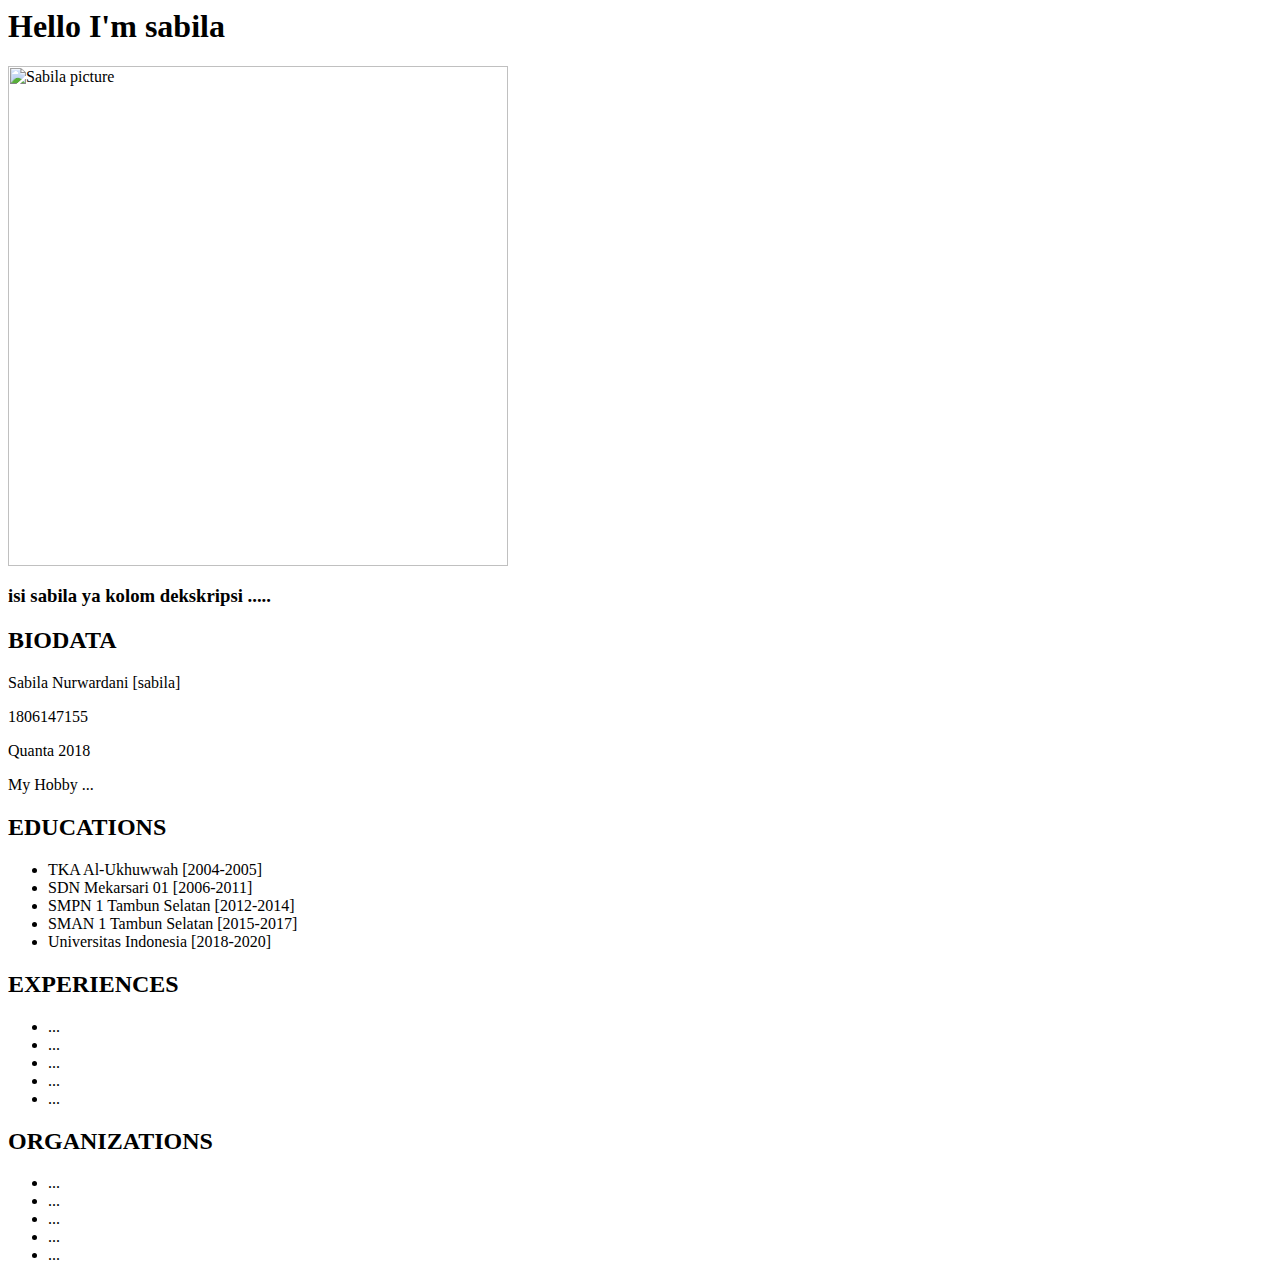
==== index.html @ 8837dfdc "Update tugas.html" ====
<html>
    <Head>
        <title>"Nurwardaniz"</title>
    </Head>
    <body>
        <h1 id="judul">Hello I'm sabila</h1>
        <img id ="foto home" src="https://i.ibb.co/4NBcwxQ/foto.jpg" alt="Sabila picture" height="500">
        <h3 id ="dekskripsi">isi sabila ya kolom dekskripsi .....</h3>
        
        <h2 id = "subjudulHome">BIODATA</h2>
        <div class="biodata">
            <p>Sabila Nurwardani [sabila] </p>            
            <p>1806147155</p>
            <P>Quanta 2018</P>
            <p>My Hobby ...</p>
        </div>

        <h2 id ="subjudulHome">EDUCATIONS</h2>
        <div class ="pendidikan">
            <ul>
                <li>TKA Al-Ukhuwwah [2004-2005]</li>
                <li>SDN Mekarsari 01 [2006-2011]</li>
                <li>SMPN 1 Tambun Selatan [2012-2014]</li>
                <li>SMAN 1 Tambun Selatan [2015-2017]</li>
                <li>Universitas Indonesia [2018-2020]</li>
            </ul>
        </div>

        <h2 id="subjudulHome">EXPERIENCES</h2>
        <div class ="pengalaman">
            <ul>
                <li>...</li>
                <li>...</li>
                <li>...</li>
                <li>...</li>
                <li>...</li>
            </ul>
                     
        </div>

        
        <h2 id="subjudulHome">ORGANIZATIONS</h2>
        <div class ="organisasi">
            <ul>
                <li>...</li>
                <li>...</li>
                <li>...</li>
                <li>...</li>
                <li>...</li>
             </ul>
           
        </div>



    </body>
</html>
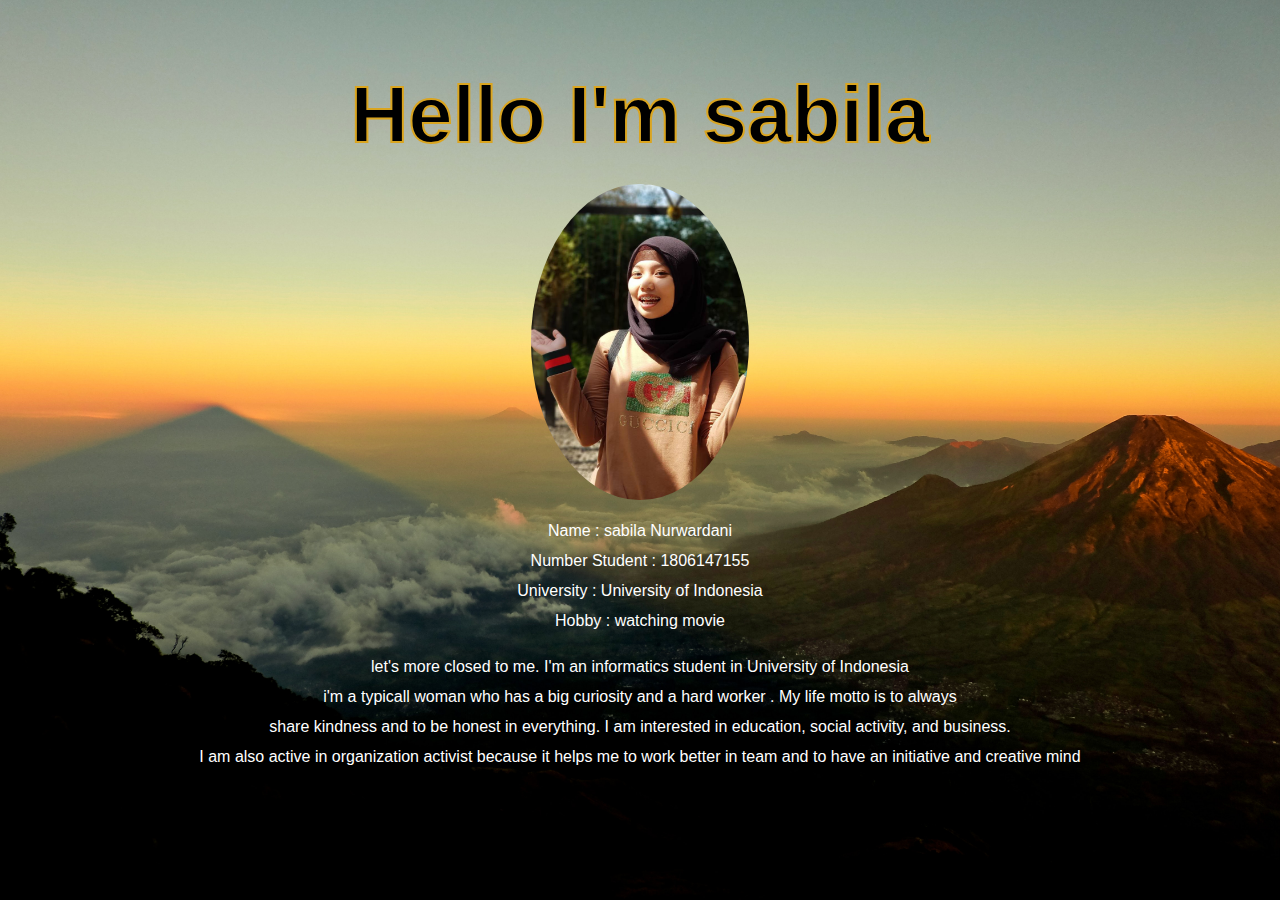
==== commit 06850e22: "updating css" ====
--- a/index.html
+++ b/index.html
@@ -1,57 +1,23 @@
 <html>
-    <Head>
-        <title>"Nurwardaniz"</title>
-    </Head>
-    <body>
-        <h1 id="judul">Hello I'm sabila</h1>
-        <img id ="foto home" src="https://i.ibb.co/4NBcwxQ/foto.jpg" alt="Sabila picture" height="500">
-        <h3 id ="dekskripsi">isi sabila ya kolom dekskripsi .....</h3>
-        
-        <h2 id = "subjudulHome">BIODATA</h2>
-        <div class="biodata">
-            <p>Sabila Nurwardani [sabila] </p>            
-            <p>1806147155</p>
-            <P>Quanta 2018</P>
-            <p>My Hobby ...</p>
-        </div>
 
-        <h2 id ="subjudulHome">EDUCATIONS</h2>
-        <div class ="pendidikan">
-            <ul>
-                <li>TKA Al-Ukhuwwah [2004-2005]</li>
-                <li>SDN Mekarsari 01 [2006-2011]</li>
-                <li>SMPN 1 Tambun Selatan [2012-2014]</li>
-                <li>SMAN 1 Tambun Selatan [2015-2017]</li>
-                <li>Universitas Indonesia [2018-2020]</li>
-            </ul>
-        </div>
+<Head>
+    <meta charset="UTF-8">
+    <title>"Nurwardaniz"</title>
+    <link href="main.css" rel="stylesheet" type="text/css">
+</Head>
 
-        <h2 id="subjudulHome">EXPERIENCES</h2>
-        <div class ="pengalaman">
-            <ul>
-                <li>...</li>
-                <li>...</li>
-                <li>...</li>
-                <li>...</li>
-                <li>...</li>
-            </ul>
-                     
-        </div>
+<body>
+    <div id="home">
+        <h1 id="judulHome">Hello I'm sabila</h1>
+        <img id="picProfile" src="foto.jpg" alt="Sabila picture" height="350px" weight="350px">
 
-        
-        <h2 id="subjudulHome">ORGANIZATIONS</h2>
-        <div class ="organisasi">
-            <ul>
-                <li>...</li>
-                <li>...</li>
-                <li>...</li>
-                <li>...</li>
-                <li>...</li>
-             </ul>
-           
-        </div>
+        <p class="content">Name : sabila Nurwardani<br/> Number Student : 1806147155<br/> University : University of Indonesia<br/> Hobby : watching movie </p>
 
+        <p class="content">let's more closed to me. I'm an informatics student in University of Indonesia<br/> i'm a typicall woman who has a big curiosity and a hard worker . My life motto is to always<br/> share kindness and to be honest in everything. I am interested
+            in education, social activity, and business. <br/>I am also active in organization activist because it helps me to work better in team and to have an initiative and creative mind
+        </p>
+    </div>
 
+</body>
 
-    </body>
 </html>--- a/main.css
+++ b/main.css
@@ -0,0 +1,40 @@
+body {
+    font-family: -apple-system, BlinkMacSystemFont, 'Segoe UI', Roboto, Oxygen, Ubuntu, Cantarell, 'Open Sans', 'Helvetica Neue', sans-serif;
+    text-align: center;
+    line-height: 30px;
+    margin-top: 100px;
+    margin-left: auto;
+    margin-right: auto;
+    background-image: url(mountain.jpg);
+    background-size: cover;
+    background-repeat: no-repeat;
+}
+
+h1 {
+    font-family: "comic san ms", 'Helvetica Neue', sans-serif;
+    font-size: 500%;
+}
+
+#home {
+    margin: 0 auto;
+}
+
+#judulHome {
+    color: white;
+    -webkit-text-fill-color: black;
+    -webkit-text-stroke-width: 2px;
+    -webkit-text-stroke-color: goldenrod;
+}
+
+.content {
+    color: white;
+}
+
+#picProfile {
+    border-radius: 80%;
+    width: 17%;
+    height: 40%;
+    object-fit: cover;
+    margin-left: auto;
+    margin-right: auto;
+}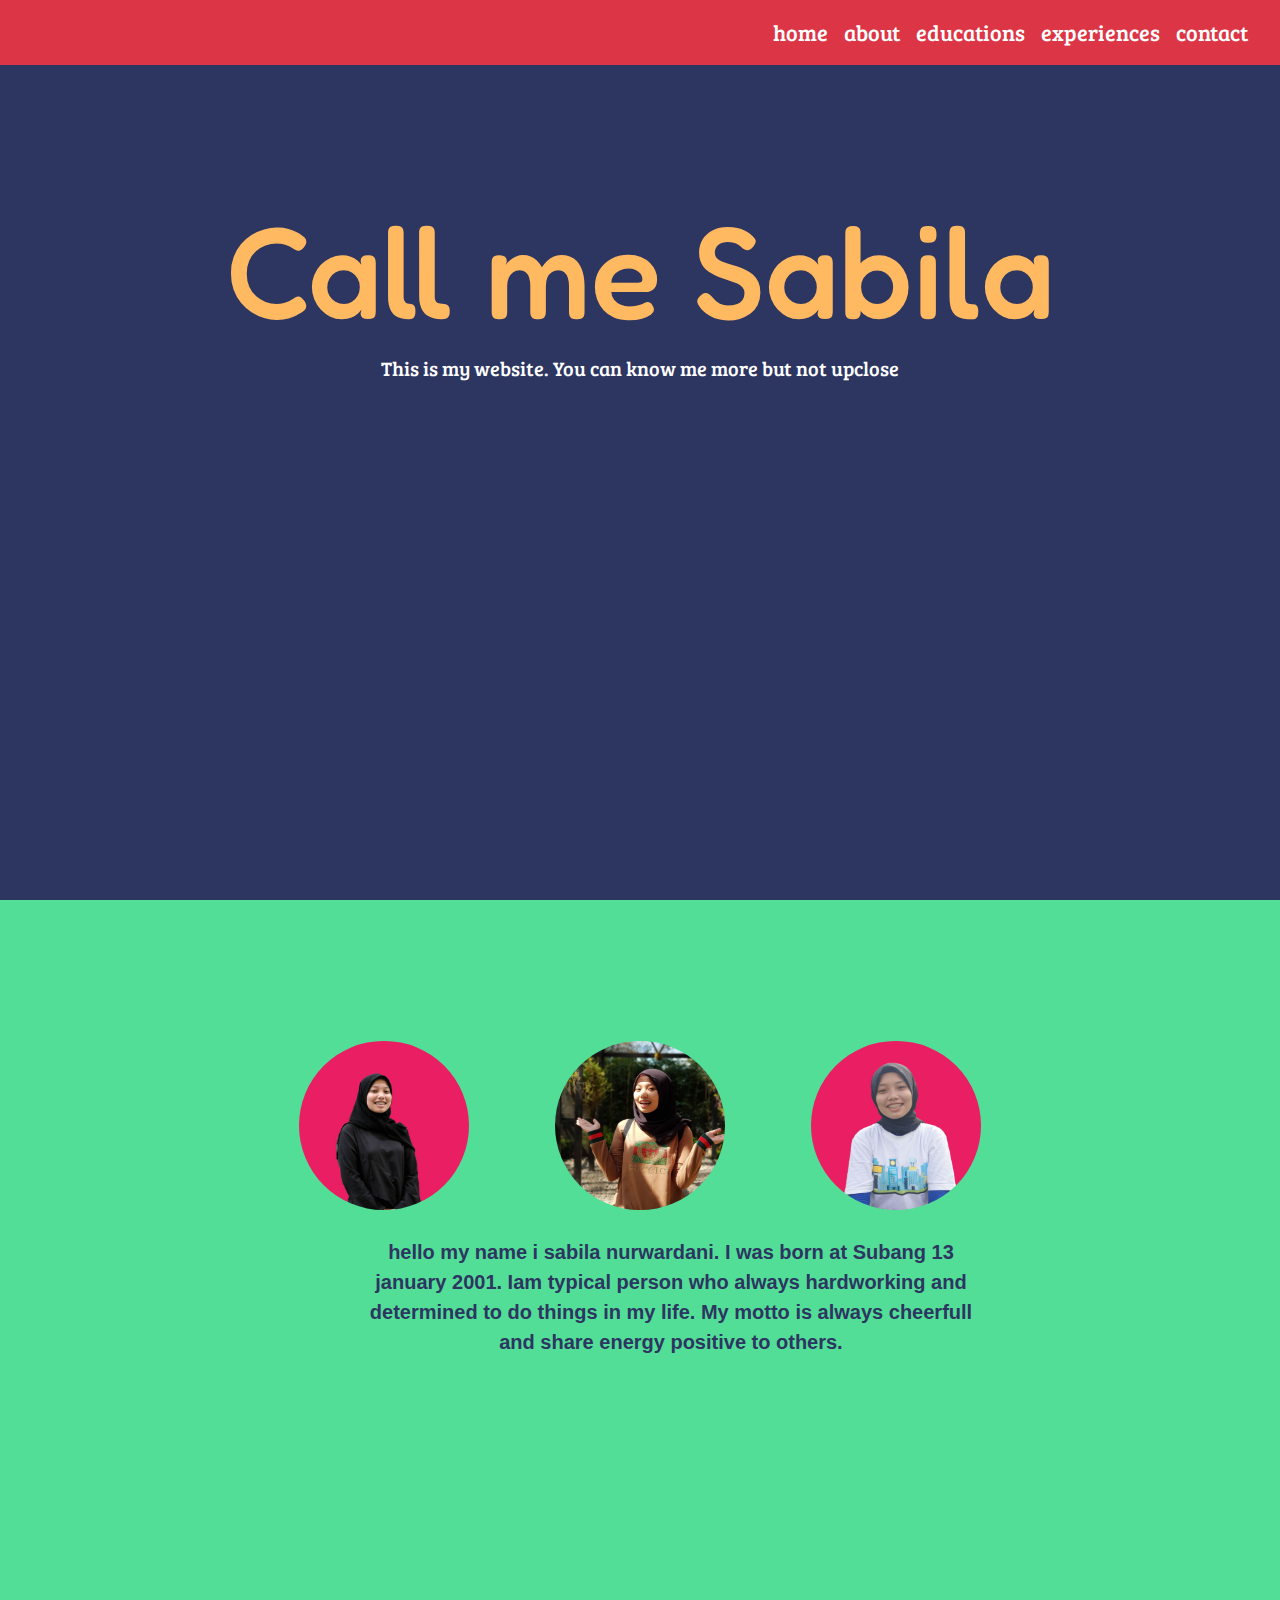
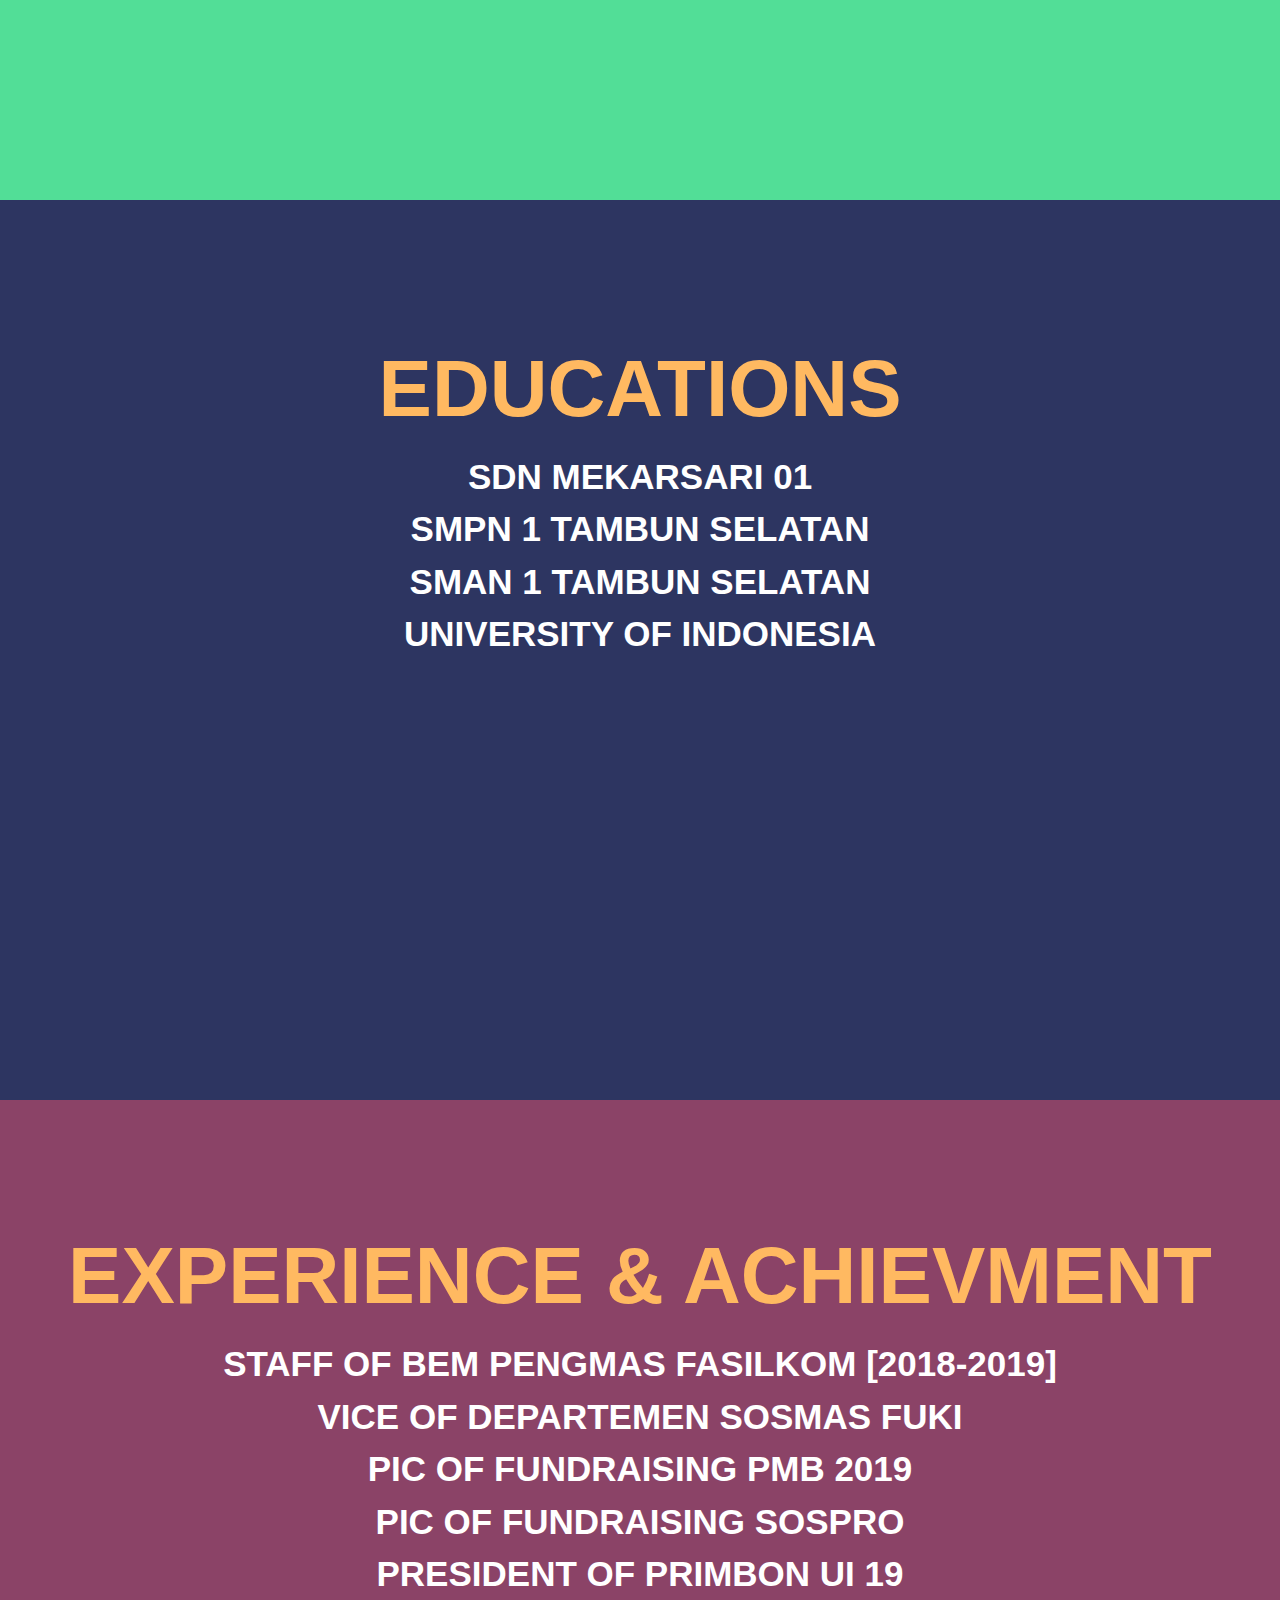
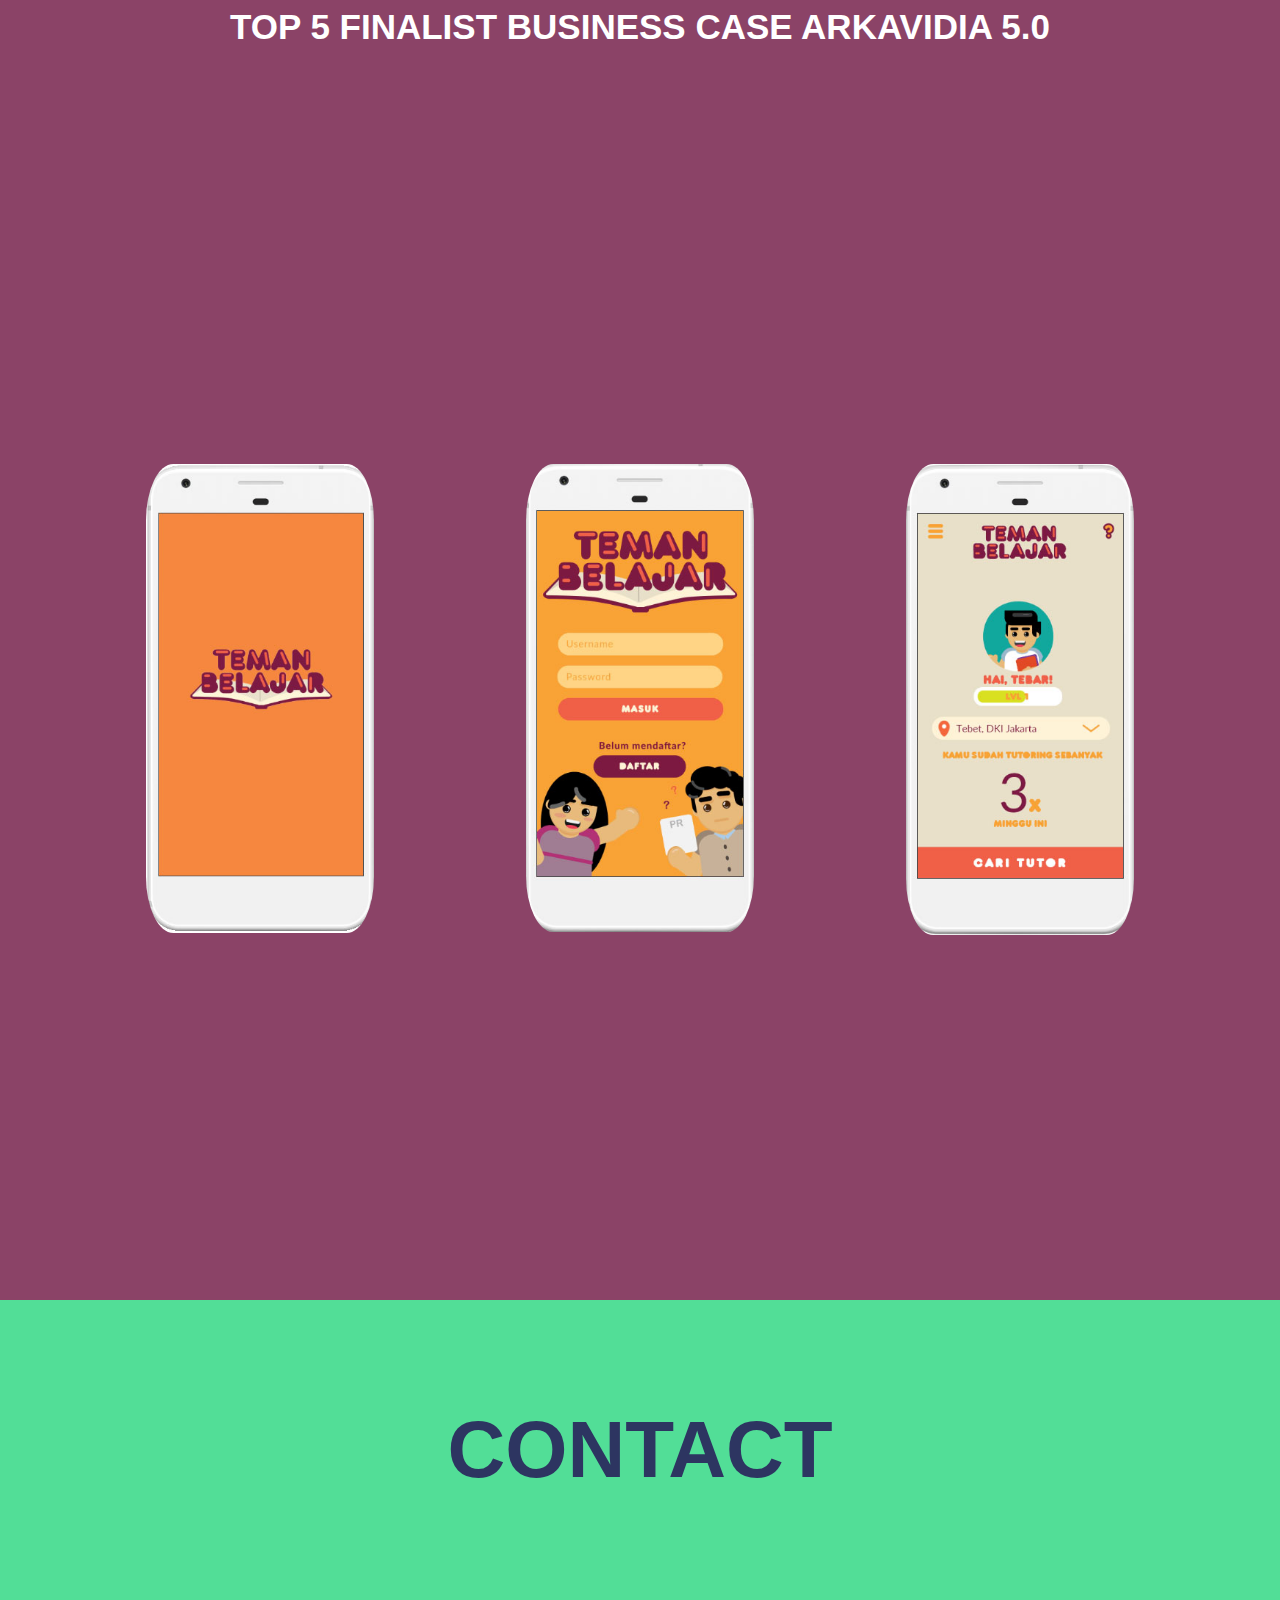
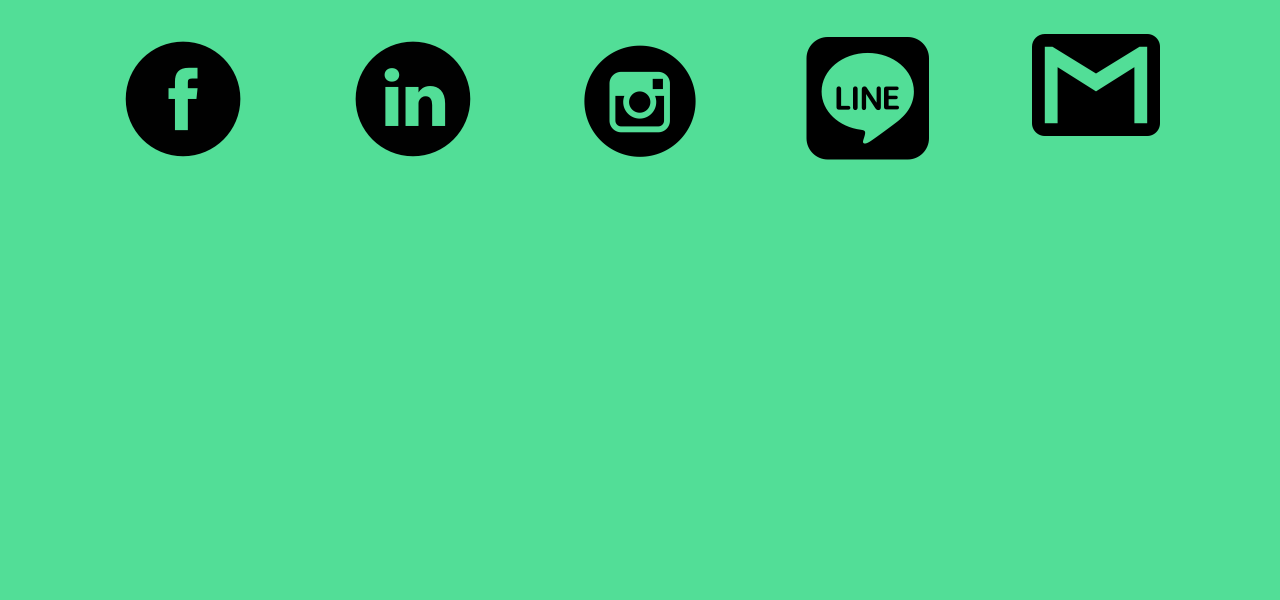
==== commit e5bd08c4: "update story2" ====
--- a/index.html
+++ b/index.html
@@ -1,23 +1,140 @@
 <html>
 
-<Head>
+<head>
     <meta charset="UTF-8">
     <title>"Nurwardaniz"</title>
-    <link href="main.css" rel="stylesheet" type="text/css">
-</Head>
+
+    <link rel="stylesheet" href="https://stackpath.bootstrapcdn.com/bootstrap/4.3.1/css/bootstrap.min.css" integrity="sha384-ggOyR0iXCbMQv3Xipma34MD+dH/1fQ784/j6cY/iJTQUOhcWr7x9JvoRxT2MZw1T" crossorigin="anonymous">
+    <link rel="stylesheet" type="text/css" href="main.css">
+    <!--linkfont-->
+    <link href="https://fonts.googleapis.com/css?family=Fredoka+One&display=swap" rel="stylesheet">
+    <link href="https://fonts.googleapis.com/css?family=Bree+Serif&display=swap" rel="stylesheet">
+</head>
 
 <body>
-    <div id="home">
-        <h1 id="judulHome">Hello I'm sabila</h1>
-        <img id="picProfile" src="foto.jpg" alt="Sabila picture" height="350px" weight="350px">
+    <!----------------------------------HEADER-------------------------------------->
+    <nav class="navbar navbar-expand-md navbar-dark bg-danger fixed-top">
+        <button class="navbar-toggler" type="button" data-toggle="collapse" data-target="#navbarNavAltMarkup" aria-controls="navbarNavAltMarkup" aria-expanded="false" aria-label="Toggle navigation">
+              <span class="navbar-toggler-icon"></span>
+            </button>
+        <div class="collapse navbar-collapse" id="navbarNavAltMarkup">
+            <div class="navbar-nav">
+                <a class="nav-item nav-link" href="#home">home <span class="sr-only">(current)</span></a>
+                <a class="nav-item nav-link" href="#about">about</a>
+                <a class="nav-item nav-link" href="#background">educations</a>
+                <a class="nav-item nav-link" href="#experiences">experiences</a>
+                <a class="nav-item nav-link" href="#contact">contact</a>
+            </div>
+        </div>
+    </nav>
+    <!----------------------------------HOME-------------------------------------->
+    <section class="darkblueBg" id="home">
+        <div id="isiHome">
+            <h1 class="fontFredoka">Call me Sabila</h1>
+            <h3 class="fontBree">This is my website. You can know me more but not upclose </h3>
+        </div>
+    </section>
 
-        <p class="content">Name : sabila Nurwardani<br/> Number Student : 1806147155<br/> University : University of Indonesia<br/> Hobby : watching movie </p>
 
-        <p class="content">let's more closed to me. I'm an informatics student in University of Indonesia<br/> i'm a typicall woman who has a big curiosity and a hard worker . My life motto is to always<br/> share kindness and to be honest in everything. I am interested
-            in education, social activity, and business. <br/>I am also active in organization activist because it helps me to work better in team and to have an initiative and creative mind
-        </p>
-    </div>
+    <!----------------------------------ABOUT-------------------------------------->
+    <section class="greenBg" id="about">
+        <div class="containerAbout">
+            <div class="container">
+                <div class="row">
+                    <div class="col-sm">
+                        <img class="fotoProfile" src="foto2.jpg" alt="profile_one">
+                    </div>
+                    <div class="col-sm">
+                        <img class="fotoProfile" src="foto.jpg" alt="profile_two">
+                    </div>
+                    <div class="col-sm">
+                        <img class="fotoProfile" src="foto7.jpg" alt="profile_three">
+                    </div>
+                </div>
+            </div>
+            <div class="paragAbout">
+                <p class="paragAbout"> hello my name i sabila nurwardani. I was born at Subang 13 january 2001. Iam typical person who always hardworking and determined to do things in my life. My motto is always cheerfull and share energy positive to others.</p>
+            </div>
 
+
+        </div>
+
+
+    </section>
+
+    <section class="darkblueBg" id="background">
+        <div class="marginBackground">
+            <h2 class="judulBackground">EDUCATIONS</h2>
+            <p id="isiEdu">SDN MEKARSARI 01<br> SMPN 1 TAMBUN SELATAN</br>
+                SMAN 1 TAMBUN SELATAN </br>
+                UNIVERSITY OF INDONESIA</p>
+            </p>
+        </div>
+    </section>
+
+    <section class="purpleBg" id="experiences">
+        <div class="marginBackgroundExperience">
+            <h2 class="judulBackground" id="judulExp">EXPERIENCE & ACHIEVMENT</h2>
+            <p id="isiExp">STAFF OF BEM PENGMAS FASILKOM [2018-2019]<br> VICE OF DEPARTEMEN SOSMAS FUKI</br>
+                PIC OF FUNDRAISING PMB 2019</br>
+                PIC OF FUNDRAISING SOSPRO</br>
+                PRESIDENT OF PRIMBON UI 19 </br>
+                TOP 5 FINALIST BUSINESS CASE ARKAVIDIA 5.0
+            </p>
+        </div>
+    </section>
+
+    <section class="purpleBg" id="#portofolio">
+        <div class="container portof">
+            <div class="row">
+                <div class="col-sm">
+                    <a href="https://marvelapp.com/59je8af" target="_blank">
+                        <img class="imgPortof" src="portof1New.png" alt="portof1">
+                    </a>
+                </div>
+                <div class="col-sm">
+                    <a href="https://marvelapp.com/59je8af" target="_blank">
+                        <img class="imgPortof" src="portof2New.png" href="https://marvelapp.com/59je8af" alt="portof2">
+                    </a>
+                </div>
+                <div class="col-sm">
+                    <a href="https://marvelapp.com/59je8af" target="_blank">
+                        <img class="imgPortof" src="porotf3New.png" href="https://marvelapp.com/59je8af" alt="portof3">
+                    </a>
+                </div>
+            </div>
+        </div>
+    </section>
+    <!----------------------CONTACT--------------------------->
+    <section class="greenBg" id="contact">
+        <h2 id="judulContact">CONTACT</h2>
+        <div class="container">
+            <div class="row">
+                <div class="col-sm">
+                    <img src="facebook.png" alt="facebook">
+                </div>
+                <div class="col-sm">
+                    <img src="linkedin.png" alt="linkedin">
+                </div>
+                <div class="col-sm">
+                    <img src="instagram.png" alt="instagram">
+                </div>
+                <div class="col-sm">
+                    <img src="line.png" alt="line">
+                </div>
+                <div class="col-sm">
+                    <img src="gmail.png" alt="gmail">
+                </div>
+            </div>
+
+        </div>
+    </section>
+
+    <!-- Optional JavaScript-->
+    <!--jQuery first, then Popper.js, then Bootstrap JS-->
+    <script src="https://code.jquery.com/jquery-3.3.1.slim.min.js" integrity="sha384-q8i/X+965DzO0rT7abK41JStQIAqVgRVzpbzo5smXKp4YfRvH+8abtTE1Pi6jizo" crossorigin="anonymous"></script>
+    <script src="https://cdnjs.cloudflare.com/ajax/libs/popper.js/1.14.7/umd/popper.min.js" integrity="sha384-UO2eT0CpHqdSJQ6hJty5KVphtPhzWj9WO1clHTMGa3JDZwrnQq4sF86dIHNDz0W1" crossorigin="anonymous"></script>
+    <script src="https://stackpath.bootstrapcdn.com/bootstrap/4.3.1/js/bootstrap.min.js" integrity="sha384-JjSmVgyd0p3pXB1rRibZUAYoIIy6OrQ6VrjIEaFf/nJGzIxFDsf4x0xIM+B07jRM" crossorigin="anonymous"></script>
 </body>
 
 </html>--- a/main.css
+++ b/main.css
@@ -1,40 +1,170 @@
-body {
-    font-family: -apple-system, BlinkMacSystemFont, 'Segoe UI', Roboto, Oxygen, Ubuntu, Cantarell, 'Open Sans', 'Helvetica Neue', sans-serif;
-    text-align: center;
-    line-height: 30px;
-    margin-top: 100px;
-    margin-left: auto;
-    margin-right: auto;
-    background-image: url(mountain.jpg);
-    background-size: cover;
-    background-repeat: no-repeat;
-}
-
-h1 {
-    font-family: "comic san ms", 'Helvetica Neue', sans-serif;
-    font-size: 500%;
-}
-
-#home {
-    margin: 0 auto;
-}
-
-#judulHome {
-    color: white;
-    -webkit-text-fill-color: black;
-    -webkit-text-stroke-width: 2px;
-    -webkit-text-stroke-color: goldenrod;
-}
-
-.content {
-    color: white;
-}
-
-#picProfile {
-    border-radius: 80%;
-    width: 17%;
-    height: 40%;
-    object-fit: cover;
-    margin-left: auto;
-    margin-right: auto;
-}+        * {
+            padding: 0;
+            margin: 0;
+        }
+        
+        section {
+            height: 100%;
+            background-size: cover;
+            text-align: center;
+        }
+        
+        .purpleBg {
+            background-color: #8b4367;
+        }
+        /*----------------------------atur navbar-------------------------*/
+        
+        .collapse {
+            margin-left: 60%;
+        }
+        
+        .navbar-dark .navbar-nav .nav-link {
+            font-family: "Bree Serif";
+            font-size: 22px;
+            color: white !important;
+        }
+        
+        .nav-item {
+            text-align: right;
+        }
+        
+        .darkblueBg {
+            background-color: #2D3561;
+        }
+        
+        .greenBg {
+            background-color: #52DE97;
+            overflow: hidden;
+        }
+        
+        .nav-top {
+            background-color: #ff6464;
+            overflow: hidden;
+        }
+        
+        .nav-top a {
+            text-decoration: none;
+            float: left;
+        }
+        /*----------------------------atur navbar-------------------------*/
+        
+        .fontBree {
+            font-family: "Bree Serif";
+        }
+        
+        .fontFredoka {
+            font-family: "Fredoka One";
+        }
+        
+        .colorDarkBlue {
+            color: #2D3561;
+        }
+        
+        #isiHome {
+            padding-top: 15%;
+            padding-left: 5%;
+            padding-right: 5%;
+        }
+        
+        #home h1 {
+            font-size: 130px;
+            color: #FFB961;
+        }
+        
+        #home h3 {
+            font-size: 20px;
+            color: #ffffff;
+        }
+        /*---------------------------ABOUT-----------*/
+        
+        .container {
+            padding-top: 10%;
+        }
+        
+        .containerAbout {
+            padding-top: 5%;
+            padding-left: 20%;
+            padding-right: 20%;
+        }
+        
+        .fotoProfile {
+            max-width: 75%;
+            border-radius: 50%;
+        }
+        
+        .paragAbout {
+            width: 130px;
+            height: 200px;
+            text-align: center;
+            padding-top: 2%;
+            padding-left: 8%;
+            padding-right: 25%;
+            padding-bottom: 30%;
+            height: 500px;
+            width: 800px;
+            font-family: adobe-gothic-std, sans-serif;
+            font-weight: bold;
+            font-size: 20px;
+            color: #2D3561;
+        }
+        /*-----------------------------backgrounnd------------------*/
+        
+        .marginBackground {
+            padding-top: 11%;
+            padding-left: 3%;
+            padding-right: 3%;
+            padding-bottom: 10%;
+        }
+        
+        .judulBackground {
+            font-family: adobe-gothic-std, sans-serif;
+            font-size: 80px;
+            color: #FFB961;
+            font-weight: bold;
+        }
+        
+        .marginBackgroundExperience {
+            padding-top: 10%;
+            padding-left: 3%;
+            padding-right: 3%;
+            padding-bottom: 10%;
+        }
+        
+        #isiEdu {
+            padding-top: 0.5%;
+            font-family: adobe-gothic-std, sans-serif;
+            font-size: 35px;
+            color: #ffffff;
+            font-weight: bold;
+        }
+        /*-----------------CONTACT------------*/
+        
+        #judulExp {
+            color: #FFB961;
+        }
+        
+        #isiExp {
+            padding-top: 0.5%;
+            font-family: adobe-gothic-std, sans-serif;
+            font-size: 35px;
+            color: #ffffff;
+            font-weight: bold;
+        }
+        /*------------------------*/
+        
+        .portof {
+            padding-top: 5% !important;
+        }
+        
+        .imgPortof {
+            border-radius: 12%;
+            width: 65%;
+        }
+        
+        #judulContact {
+            padding-top: 8%;
+            font-family: adobe-gothic-std, sans-serif;
+            font-size: 80px;
+            color: #2D3561;
+            font-weight: bold;
+        }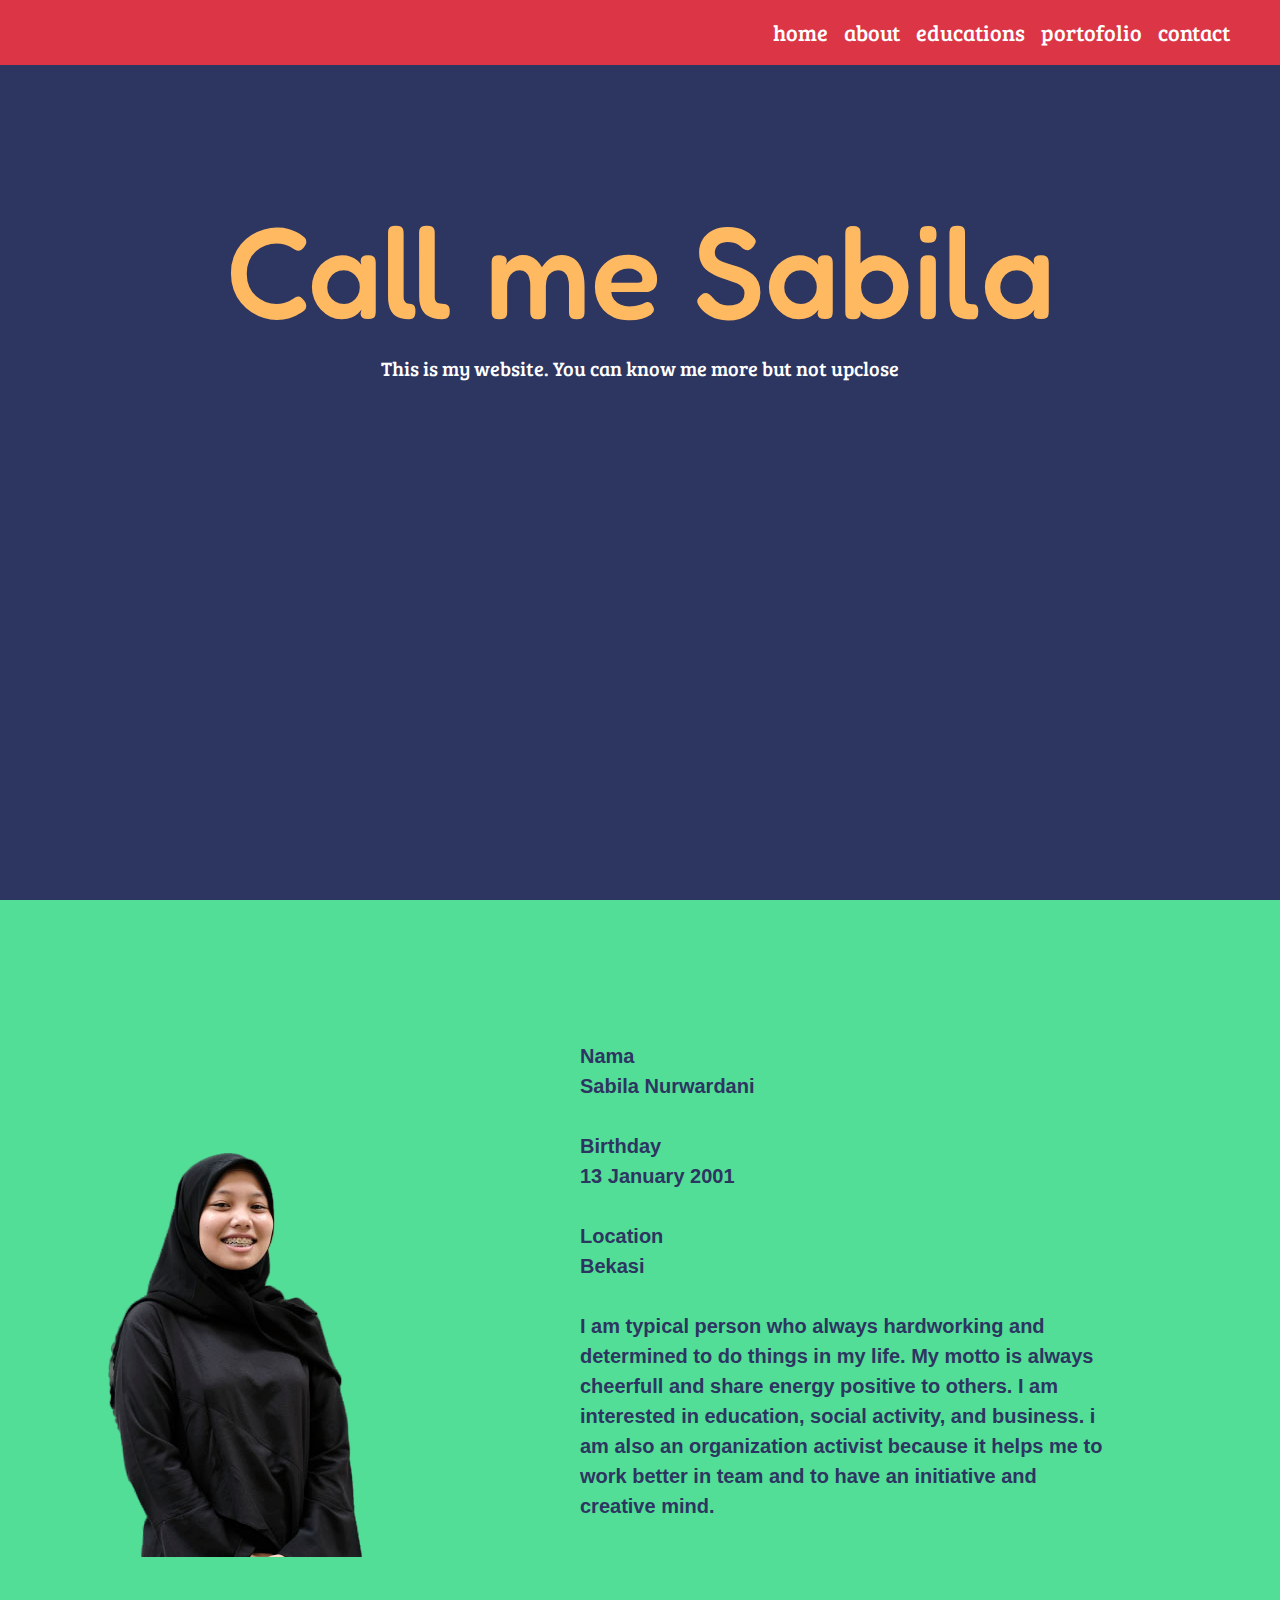
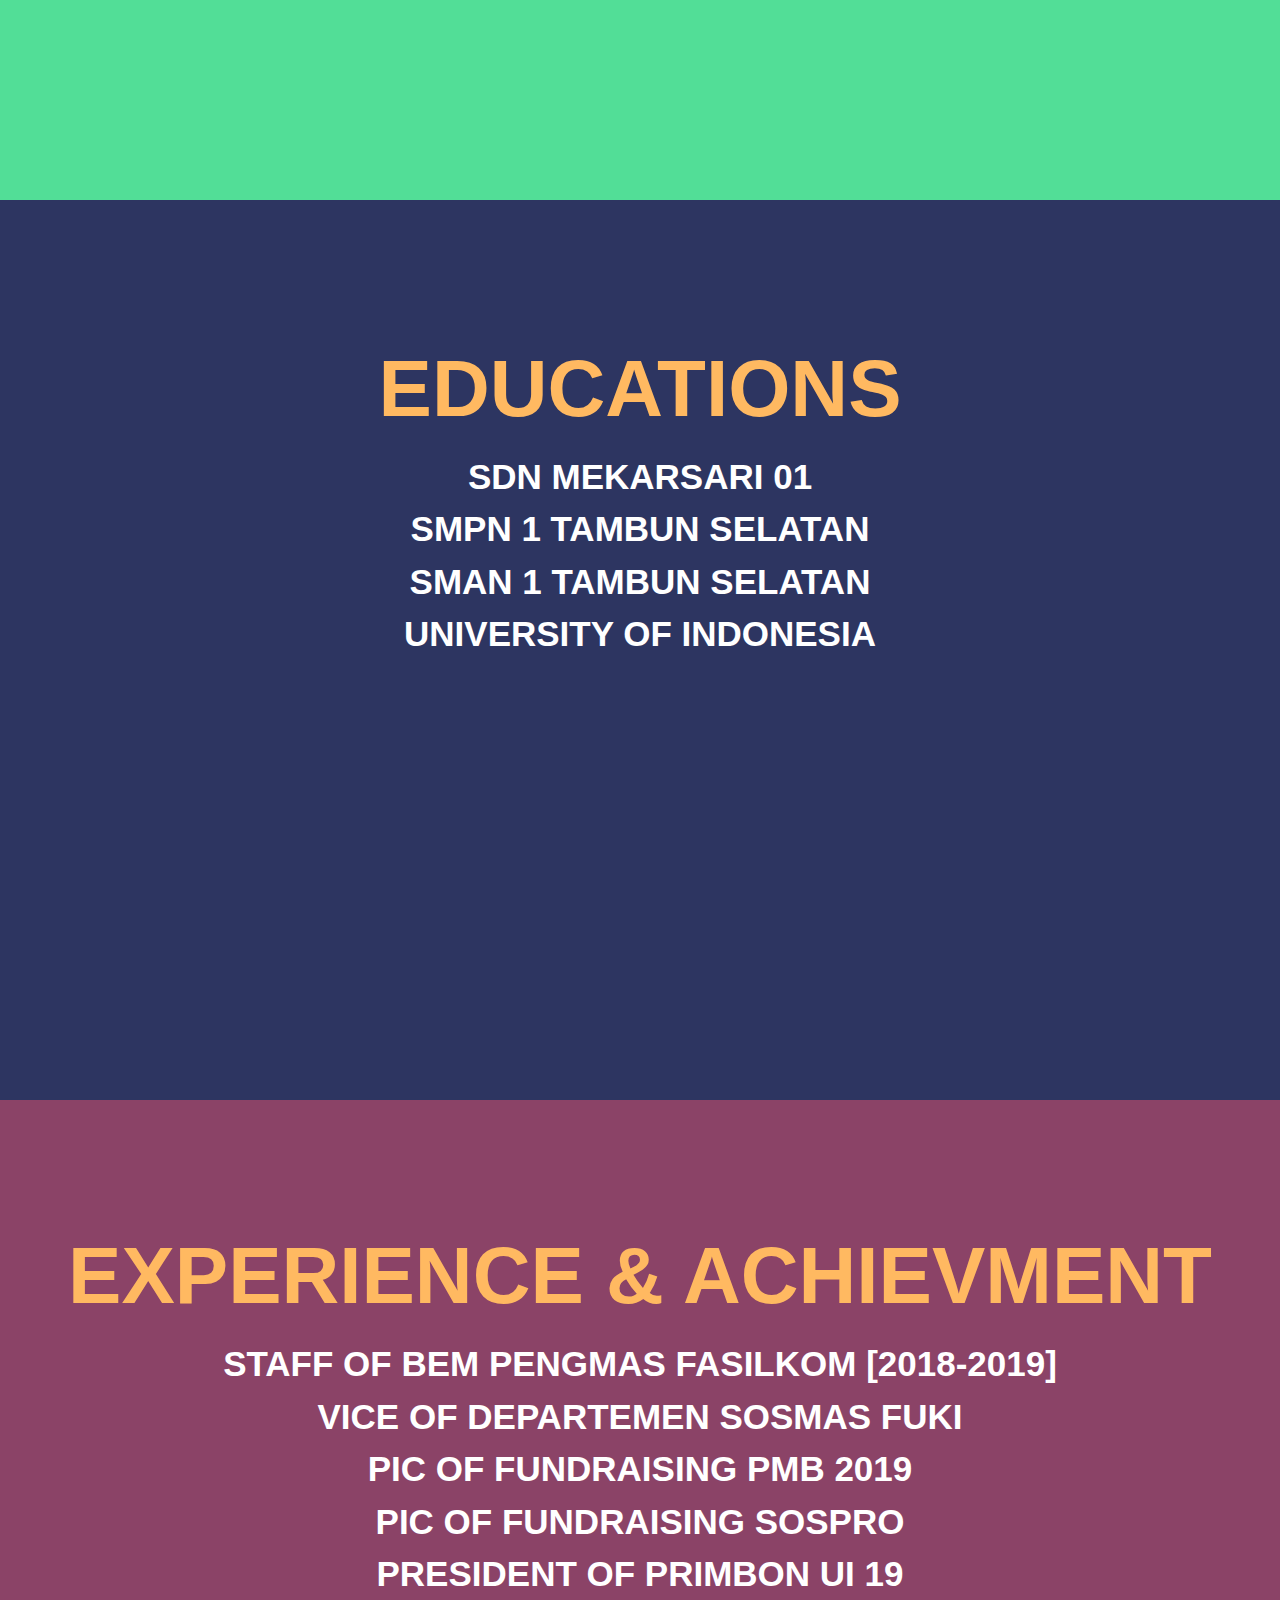
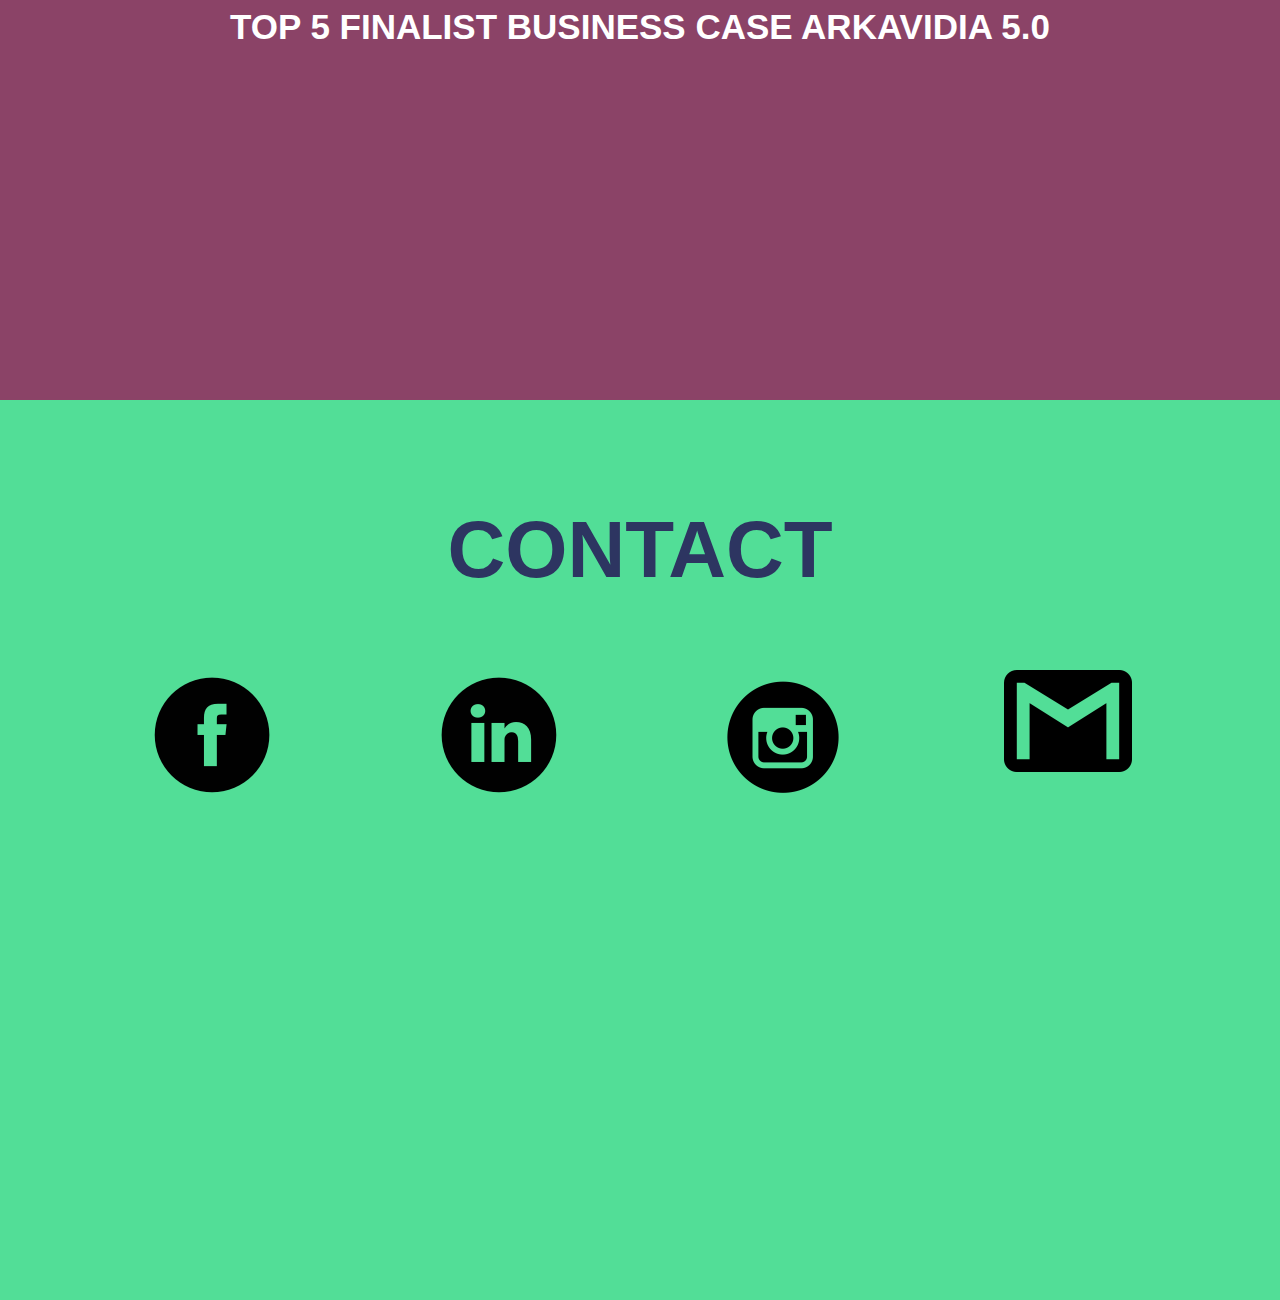
==== commit 6a51c16c: "update2" ====
--- a/index.html
+++ b/index.html
@@ -22,7 +22,7 @@
                 <a class="nav-item nav-link" href="#home">home <span class="sr-only">(current)</span></a>
                 <a class="nav-item nav-link" href="#about">about</a>
                 <a class="nav-item nav-link" href="#background">educations</a>
-                <a class="nav-item nav-link" href="#experiences">experiences</a>
+                <a class="nav-item nav-link" href="portof.html" target="_blank">portofolio</a>
                 <a class="nav-item nav-link" href="#contact">contact</a>
             </div>
         </div>
@@ -38,25 +38,19 @@
 
     <!----------------------------------ABOUT-------------------------------------->
     <section class="greenBg" id="about">
-        <div class="containerAbout">
-            <div class="container">
-                <div class="row">
-                    <div class="col-sm">
-                        <img class="fotoProfile" src="foto2.jpg" alt="profile_one">
-                    </div>
-                    <div class="col-sm">
-                        <img class="fotoProfile" src="foto.jpg" alt="profile_two">
-                    </div>
-                    <div class="col-sm">
-                        <img class="fotoProfile" src="foto7.jpg" alt="profile_three">
-                    </div>
-                </div>
+        <div class="media">
+            <img class="align-self-end mr-3" id="profileFoto" src="fotoProfile.png" alt="Generic placeholder image">
+            <div class="media-body">
+                <p class="paragAbout"> Nama </br>
+                    Sabila Nurwardani </br>
+                    </br> Birthday </br>
+                    13 January 2001<br></br> Location
+                    </br>
+                    Bekasi<br></br>
+                    I am typical person who always hardworking and determined to do things in my life. My motto is always cheerfull and share energy positive to others. I am interested in education, social activity, and business. i am also an organization activist because
+                    it helps me to work better in team and to have an initiative and creative mind.</p>
+
             </div>
-            <div class="paragAbout">
-                <p class="paragAbout"> hello my name i sabila nurwardani. I was born at Subang 13 january 2001. Iam typical person who always hardworking and determined to do things in my life. My motto is always cheerfull and share energy positive to others.</p>
-            </div>
-
-
         </div>
 
 
@@ -83,47 +77,32 @@
             </p>
         </div>
     </section>
-
-    <section class="purpleBg" id="#portofolio">
-        <div class="container portof">
+    <!----------------------CONTACT--------------------------->
+    <section class="greenBg" id="contact">
+        <h2 id="judulContact">CONTACT</h2>
+        <div class="container kontak">
             <div class="row">
                 <div class="col-sm">
-                    <a href="https://marvelapp.com/59je8af" target="_blank">
-                        <img class="imgPortof" src="portof1New.png" alt="portof1">
+                    <a href="https://www.facebook.com/sabila.nurwardani" target="_blank">
+                        <img src="facebook.png" alt="instagram">
                     </a>
                 </div>
                 <div class="col-sm">
-                    <a href="https://marvelapp.com/59je8af" target="_blank">
-                        <img class="imgPortof" src="portof2New.png" href="https://marvelapp.com/59je8af" alt="portof2">
+                    <a href="https://www.linkedin.com/in/sabila-nurwardani-102507165" target="_blank">
+                        <img src="linkedin.png" alt="linkedin">
                     </a>
+
                 </div>
                 <div class="col-sm">
-                    <a href="https://marvelapp.com/59je8af" target="_blank">
-                        <img class="imgPortof" src="porotf3New.png" href="https://marvelapp.com/59je8af" alt="portof3">
+                    <a href="https://www.instagram.com/nurwardaniz" target="_blank">
+                        <img src="instagram.png" alt="instagram">
                     </a>
-                </div>
-            </div>
-        </div>
-    </section>
-    <!----------------------CONTACT--------------------------->
-    <section class="greenBg" id="contact">
-        <h2 id="judulContact">CONTACT</h2>
-        <div class="container">
-            <div class="row">
-                <div class="col-sm">
-                    <img src="facebook.png" alt="facebook">
+
                 </div>
                 <div class="col-sm">
-                    <img src="linkedin.png" alt="linkedin">
-                </div>
-                <div class="col-sm">
-                    <img src="instagram.png" alt="instagram">
-                </div>
-                <div class="col-sm">
-                    <img src="line.png" alt="line">
-                </div>
-                <div class="col-sm">
-                    <img src="gmail.png" alt="gmail">
+                    <a href="mailto:nurwardanis@gmail.com?subject=invited a job" target="_blank">
+                        <img src="gmail.png" alt="gmail">
+                    </a>
                 </div>
             </div>
 
--- a/main.css
+++ b/main.css
@@ -77,26 +77,15 @@
         }
         /*---------------------------ABOUT-----------*/
         
-        .container {
-            padding-top: 10%;
-        }
-        
-        .containerAbout {
-            padding-top: 5%;
-            padding-left: 20%;
-            padding-right: 20%;
-        }
-        
-        .fotoProfile {
-            max-width: 75%;
-            border-radius: 50%;
+        .media {
+            padding-top: 11%;
         }
         
         .paragAbout {
             width: 130px;
             height: 200px;
-            text-align: center;
-            padding-top: 2%;
+            text-align: left;
+            padding-top: -3%;
             padding-left: 8%;
             padding-right: 25%;
             padding-bottom: 30%;
@@ -167,4 +156,8 @@
             font-size: 80px;
             color: #2D3561;
             font-weight: bold;
+        }
+        
+        .kontak {
+            padding-top: 5%
         }